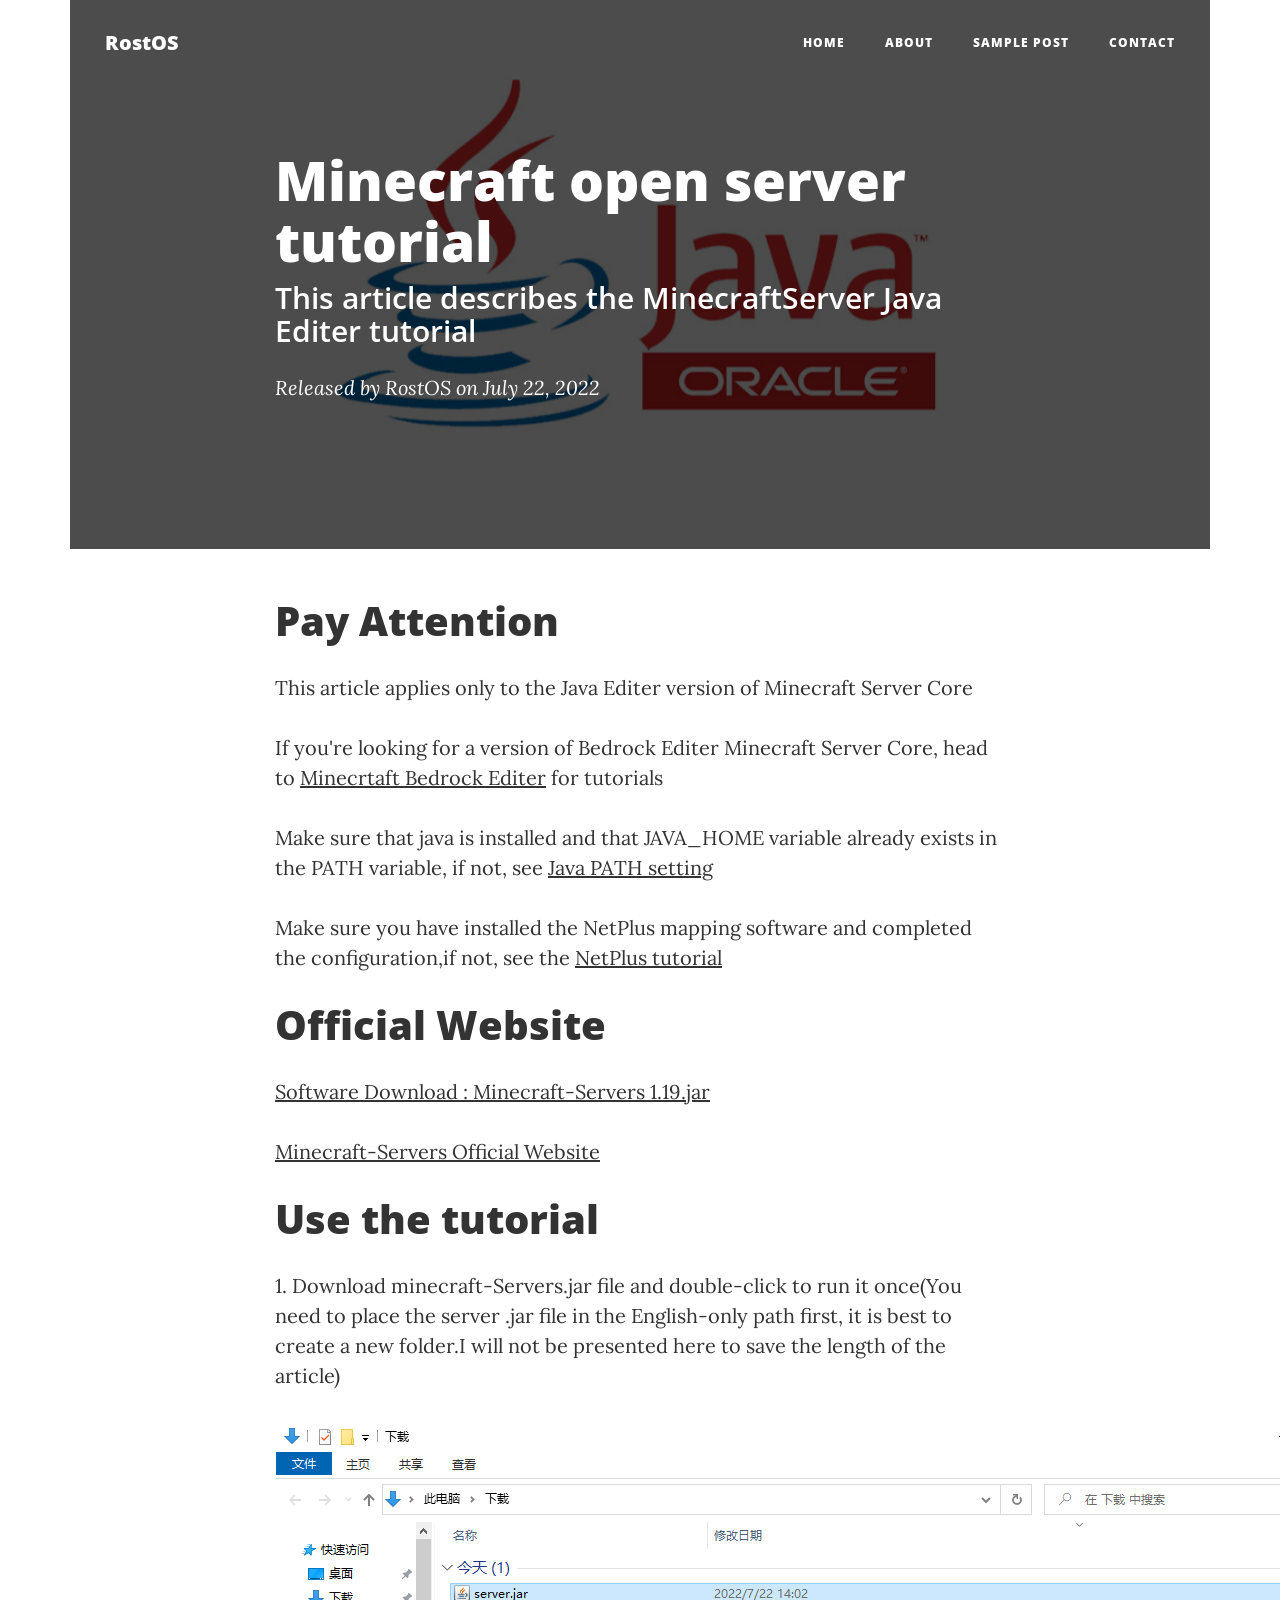
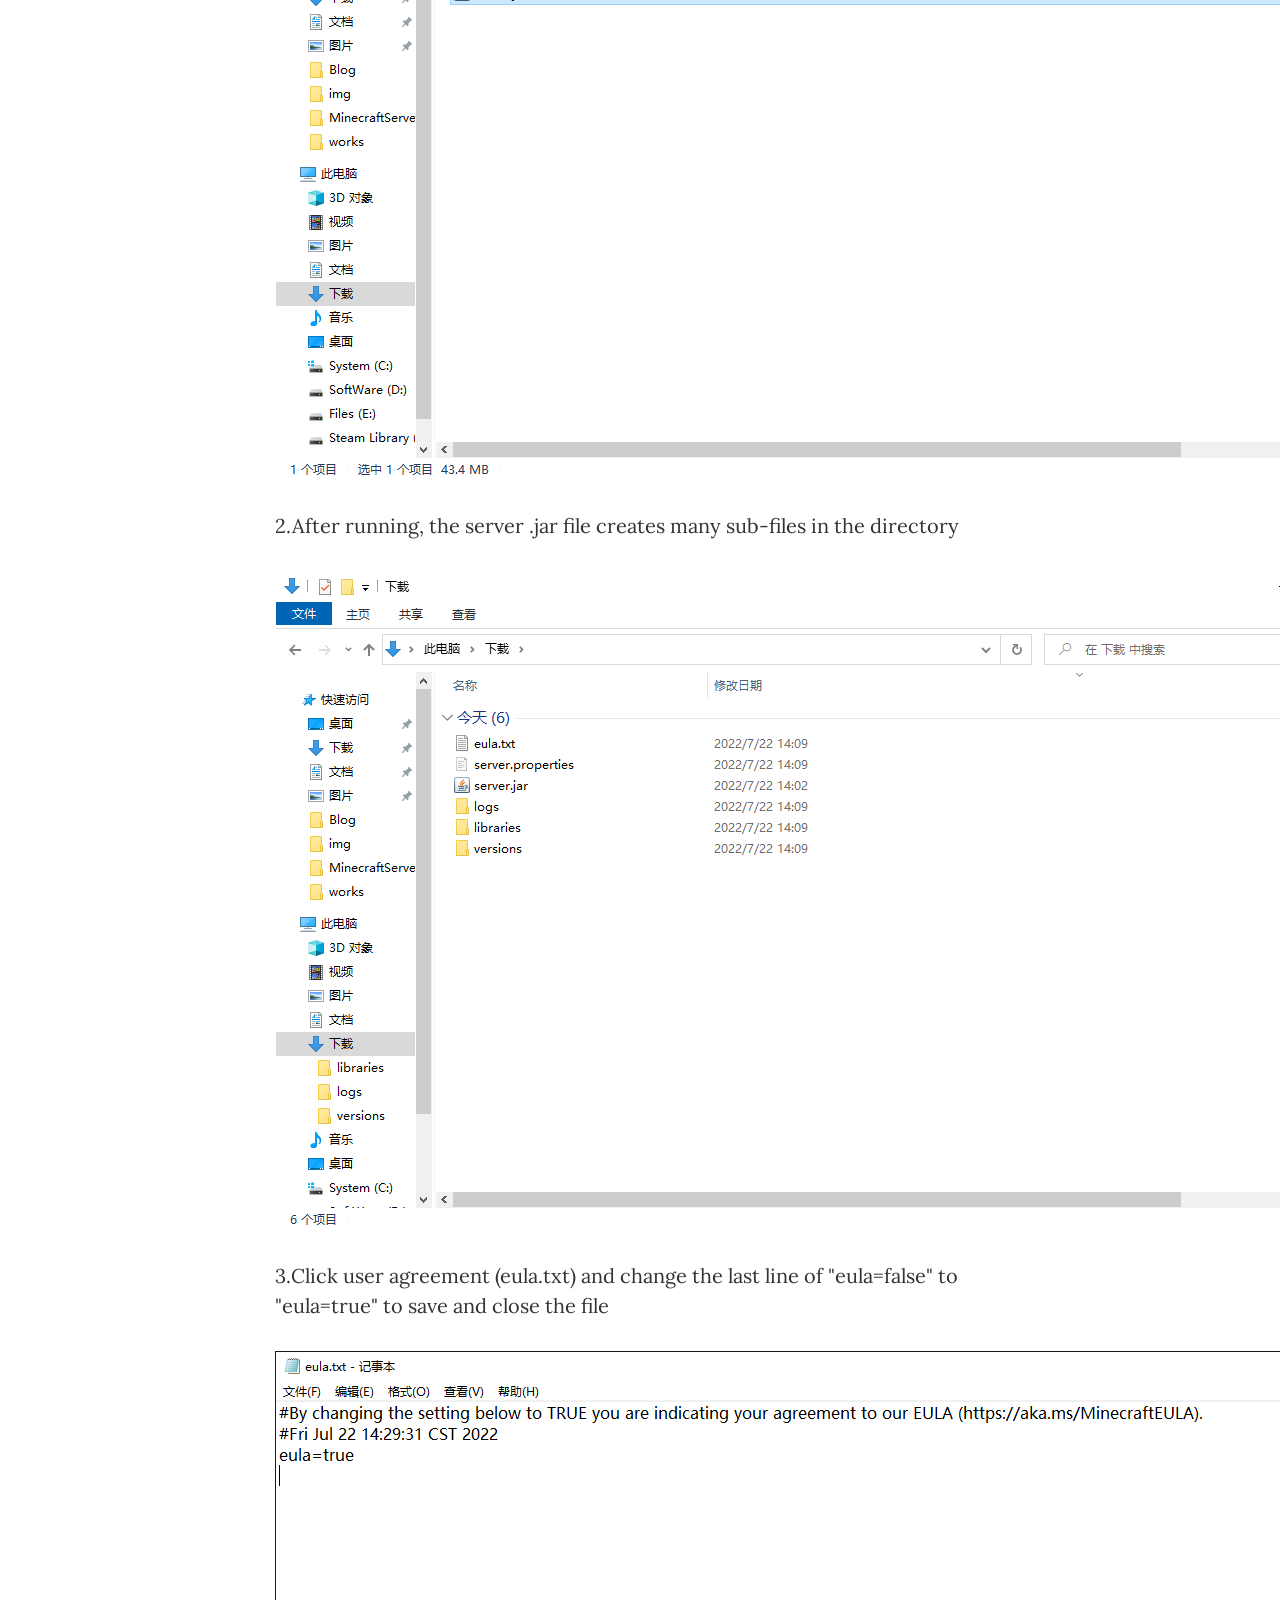
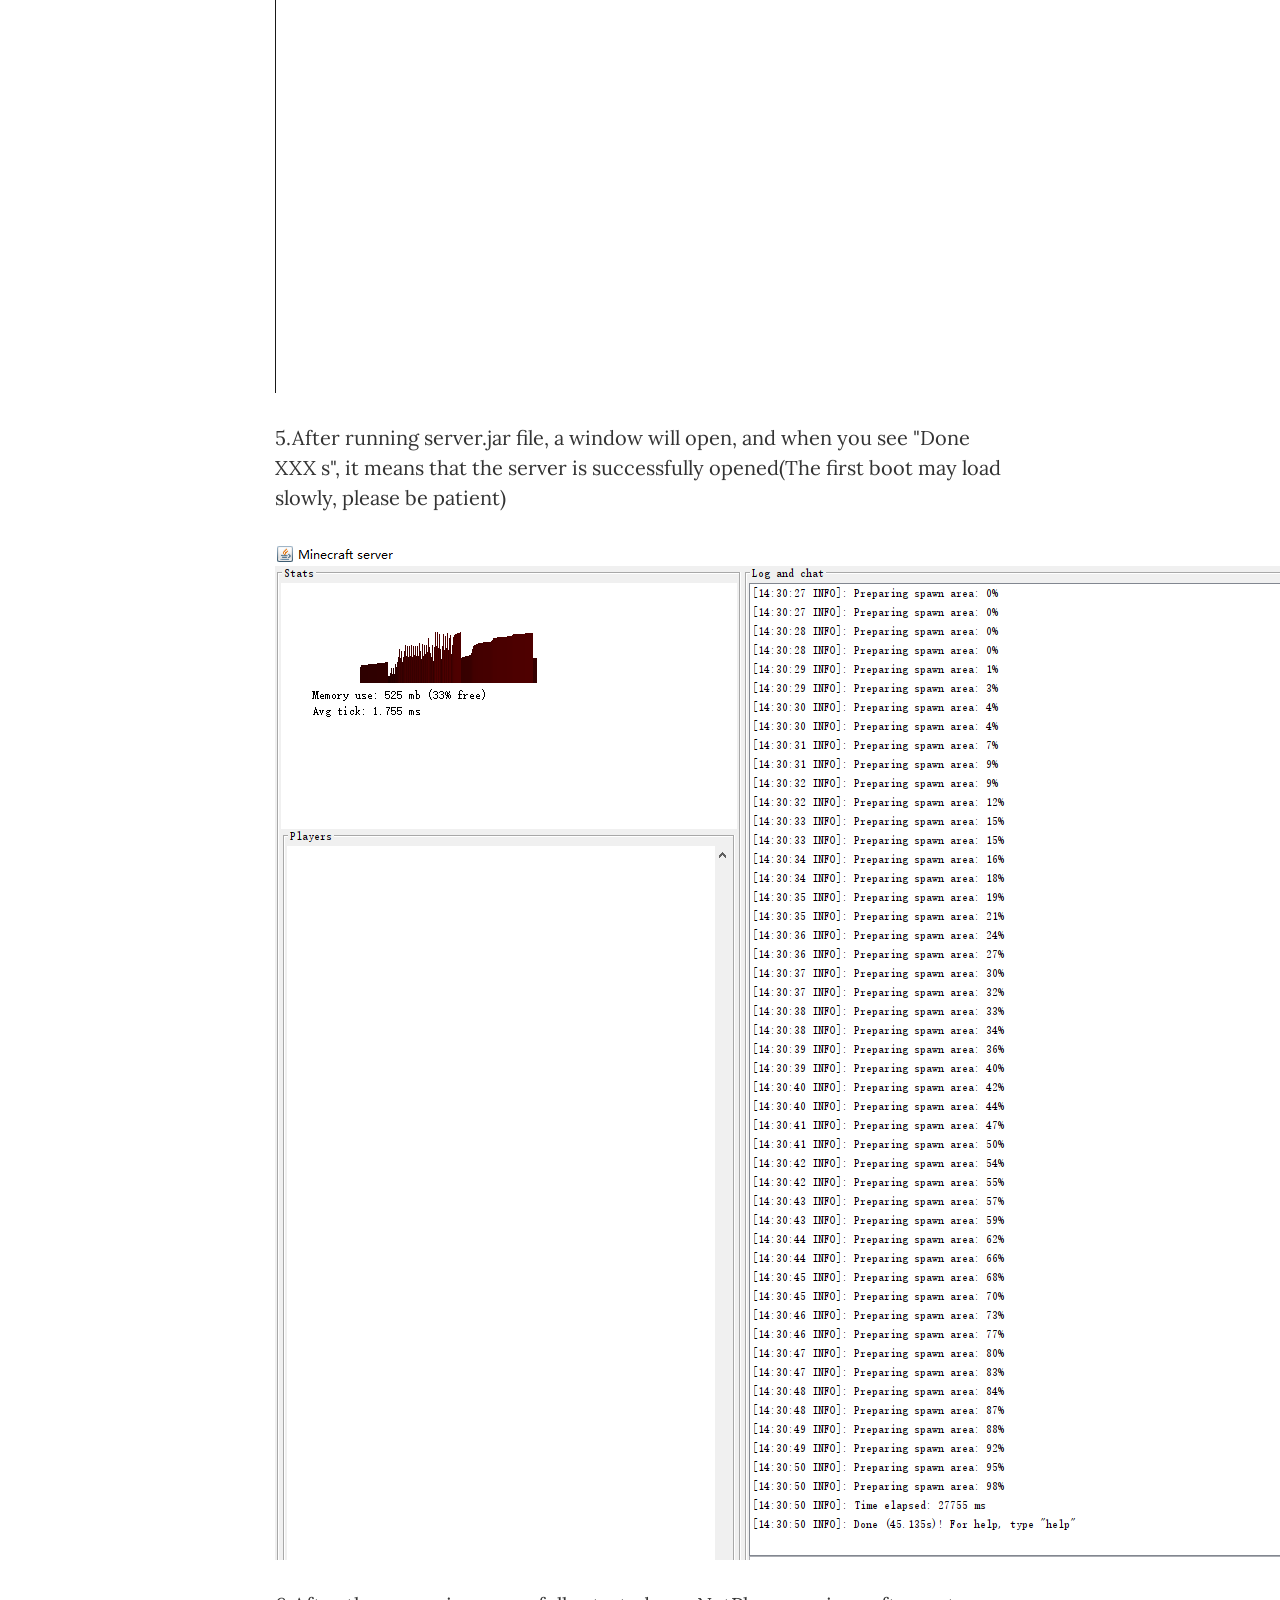
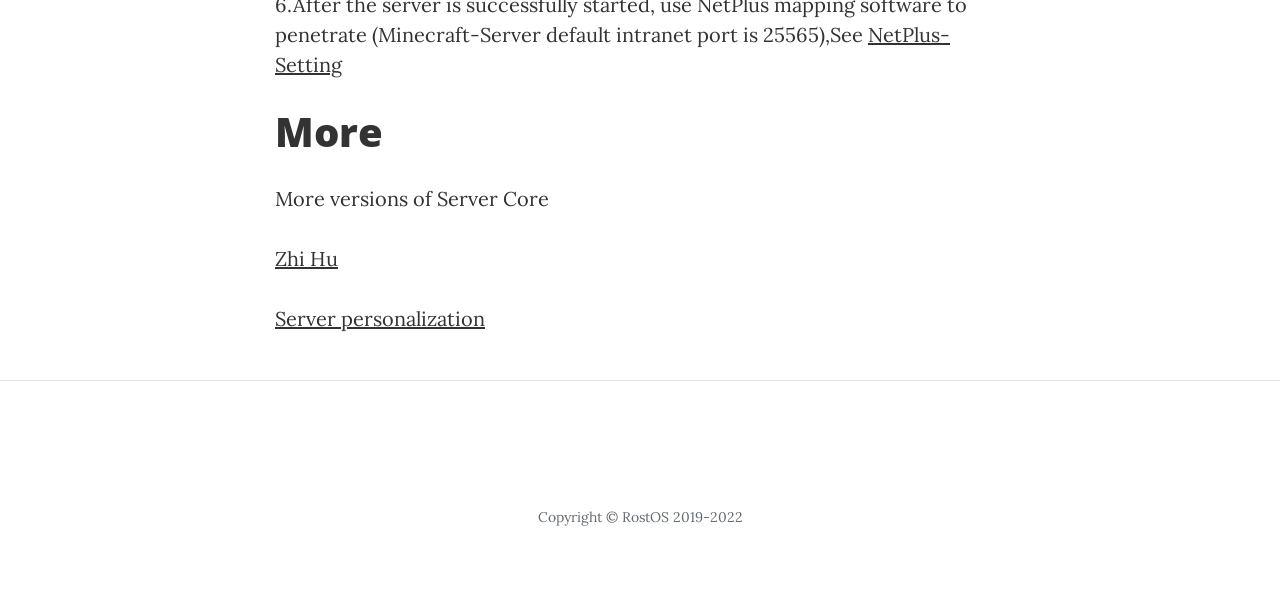
==== minecraftserver.html @ cb057336 "Add files via upload" ====
<!DOCTYPE html>
<html lang="en">

<head>

    <meta charset="utf-8">
    <meta name="viewport" content="width=device-width, initial-scale=1, shrink-to-fit=no">
    <meta name="description" content="">
    <meta name="author" content="">

    <title>RostOS - Minecraft-Servers</title>

    <!-- Bootstrap Core CSS -->
    <link href="css/bootstrap.min.css" rel="stylesheet">

    <!-- Additional fonts for this theme -->
    <link rel="stylesheet" href="https://cdn.staticfile.org/font-awesome/4.7.0/css/font-awesome.css">
    <link href='https://fonts.googleapis.com/css?family=Lora:400,700,400italic,700italic' rel='stylesheet' type='text/css'>
    <link href='https://fonts.googleapis.com/css?family=Open+Sans:300italic,400italic,600italic,700italic,800italic,400,300,600,700,800' rel='stylesheet' type='text/css'>

    <!-- Custom styles for this theme -->
    <link href="css/clean-blog.min.css" rel="stylesheet">

    <!-- Temporary navbar container fix until Bootstrap 4 is patched -->
    <style>
    .navbar-toggler {
        z-index: 1;
    }
    
    @media (max-width: 576px) {
        nav > .container {
            width: 100%;
        }
    }
    </style>

</head>

<body>

    <!-- Navigation -->
    <nav class="navbar fixed-top navbar-toggleable-md navbar-light" id="mainNav">
        <div class="container">
            <button class="navbar-toggler navbar-toggler-right" type="button" data-toggle="collapse" data-target="#navbarResponsive" aria-controls="navbarResponsive" aria-expanded="false" aria-label="Toggle navigation">
                Menu <i class="fa fa-bars"></i>
            </button>
            <a class="navbar-brand page-scroll" href="https://space.bilibili.com/586172803?spm_id_from=333.1007.0.0.html">RostOS</a>
            <div class="collapse navbar-collapse" id="navbarResponsive">
                <ul class="navbar-nav ml-auto">
                    <li class="nav-item">
                        <a class="nav-link page-scroll" href="index.html">Home</a>
                    </li>
                    <li class="nav-item">
                        <a class="nav-link page-scroll" href="about.html">About</a>
                    </li>
                    <li class="nav-item">
                        <a class="nav-link page-scroll" href="post.html">Sample Post</a>
                    </li>
                    <li class="nav-item">
                        <a class="nav-link page-scroll" href="contact.html">Contact</a>
                    </li>
                </ul>
            </div>
        </div>
    </nav>

    <!-- Page Header -->
    <header class="intro-header" style="background-image: url('img/MinecraftServer/Java-Title.jpg')">
        <div class="container">
            <div class="row">
                <div class="col-lg-8 offset-lg-2 col-md-10 offset-md-1">
                    <div class="post-heading">
                        <h1 style="color:rgb(255, 255, 255)">Minecraft open server tutorial</h1>
                        <h2 class="subheading" style="color:rgb(255, 255, 255)">This article describes the MinecraftServer Java Editer tutorial</h2>
                        <span class="meta" style="color:rgb(255, 255, 255)">Released by RostOS on July 22, 2022</span>
                    </div>
                </div>
            </div>
        </div>
    </header>

    <!-- Post Content -->
    <article>
        <div class="container">
            <div class="row">
                <div class="col-lg-8 offset-lg-2 col-md-10 offset-md-1">
                    <h1>Pay Attention</h1>
                    
                    <p>This article applies only to the Java Editer version of Minecraft Server Core</p>

                    <p>If you're looking for a version of Bedrock Editer Minecraft Server Core, head to <a href="https://www.minecraft.net/en-us/download/server/bedrock">Minecrtaft Bedrock Editer</a> for tutorials</p>

                    <p>Make sure that java is installed and that JAVA_HOME variable already exists in the PATH variable, if not, see <a href="javapath.html">Java PATH setting</a></p>

                    <p>Make sure you have installed the NetPlus mapping software and completed the configuration,if not, see the <a href="netplus.html">NetPlus tutorial</a></p>

                    <h1>Official Website</h1>

                    <p><a href="https://launcher.mojang.com/v1/objects/e00c4052dac1d59a1188b2aa9d5a87113aaf1122/server.jar">Software Download : Minecraft-Servers 1.19.jar</a></p>

                    <p><a href="https://www.minecraft.net/zh-hans/download/server">Minecraft-Servers Official Website</a></p>        
                    
                    <h1>Use the tutorial</h1>

                    <p>1. Download minecraft-Servers.jar file and double-click to run it once(You need to place the server .jar file in the English-only path first, it is best to create a new folder.I will not be presented here to save the length of the article)</p>
                    <img src="img/MinecraftServer/servers.jar.png">

                    <p>2.After running, the server .jar file creates many sub-files in the directory</p>
                    <img src="img/MinecraftServer/server-file.png">
                    
                    <p>3.Click user agreement (eula.txt) and change the last line of "eula=false" to "eula=true" to save and close the file</p>
                    <img src="img/MinecraftServer/eula-true.png">

                    <p>5.After running server.jar file, a window will open, and when you see "Done XXX s", it means that the server is successfully opened(The first boot may load slowly, please be patient)</p>
                    <img src="img/MinecraftServer/server-opend.png">

                    <p>6.After the server is successfully started, use NetPlus mapping software to penetrate (Minecraft-Server default intranet port is 25565),See <a href="netplus.html">NetPlus-Setting</a></p>

                    <h1>More</h1>

                    <p>More versions of Server Core</p>

                    <p><a href="https://zhuanlan.zhihu.com/p/472095411">Zhi Hu</a></p>

                    <p><a href="https://minecraft.fandom.com/zh/wiki/Server.properties">Server personalization</a></p>
                </div>
            </div>
        </div>
    </article>

    <hr>

    <!-- Footer -->
    <footer>
        <div class="container">
            <div class="row">
                <div class="col-lg-8 offset-lg-2 col-md-10 offset-md-1">
                    <ul class="list-inline text-center">
                        <li class="list-inline-item">
                            <a href="#">
                                <span class="fa-stack fa-lg">
                                    <i class="fa fa-circle fa-stack-2x"></i>
                                    <i class="fa fa-twitter fa-stack-1x fa-inverse"></i>
                                </span>
                            </a>
                        </li>
                        <li class="list-inline-item">
                            <a href="#">
                                <span class="fa-stack fa-lg">
                                    <i class="fa fa-circle fa-stack-2x"></i>
                                    <i class="fa fa-facebook fa-stack-1x fa-inverse"></i>
                                </span>
                            </a>
                        </li>
                        <li class="list-inline-item">
                            <a href="https://github.com/RRostOSS">
                                <span class="fa-stack fa-lg">
                                    <i class="fa fa-circle fa-stack-2x"></i>
                                    <i class="fa fa-github fa-stack-1x fa-inverse"></i>
                                </span>
                            </a>
                        </li>
                    </ul>
                    <p class="copyright text-muted">Copyright &copy; RostOS 2019-2022</p>
                </div>
            </div>
        </div>
    </footer>

    <!-- jQuery Version 3.1.1 -->
    <script src="js/jquery.js"></script>

    <!-- Tether -->
    <script src="js/tether.min.js"></script>

    <!-- Bootstrap Core JavaScript -->
    <script src="js/bootstrap.min.js"></script>

    <!-- Theme JavaScript -->
    <script src="js/clean-blog.min.js"></script>

</body>

</html>
---- css/clean-blog.min.css ----
/*!
 * Start Bootstrap - Clean Blog v4.0.0-alpha (http://startbootstrap.com/template-overviews/clean-blog)
 * Copyright 2013-2017 Start Bootstrap
 * Licensed under MIT (https://github.com/BlackrockDigital/startbootstrap/blob/gh-pages/LICENSE)
 */body{font-family:Lora,'Times New Roman',serif;font-size:20px;color:#333}p{line-height:1.5;margin:30px 0}p a{text-decoration:underline}h1,h2,h3,h4,h5,h6{font-family:'Open Sans','Helvetica Neue',Helvetica,Arial,sans-serif;font-weight:800}a{-webkit-transition:all .2s;-moz-transition:all .2s;transition:all .2s;color:#333}a:focus,a:hover{color:#0085a1}a img:focus,a img:hover{cursor:zoom-in}blockquote{color:#777;font-style:italic}#mainNav{background-color:#fff;border-bottom:1px solid #eee;position:absolute;font-family:'Open Sans','Helvetica Neue',Helvetica,Arial,sans-serif}#mainNav .navbar-brand{color:#777;font-weight:800}#mainNav .navbar-toggler{color:#777;font-weight:800;text-transform:uppercase;font-size:12px;padding:13px}#mainNav .navbar-nav>li.nav-item>a{text-transform:uppercase;font-size:12px;font-weight:800;letter-spacing:1px}@media only screen and (min-width:992px){#mainNav{background:0 0;border-bottom:1px solid transparent}#mainNav .navbar-brand{color:#fff;padding:20px}#mainNav .navbar-brand:focus,#mainNav .navbar-brand:hover{color:rgba(255,255,255,.8)}#mainNav .navbar-nav>li.nav-item>a{color:#fff;padding:20px}#mainNav .navbar-nav>li.nav-item>a:focus,#mainNav .navbar-nav>li.nav-item>a:hover{color:rgba(255,255,255,.8)}}@media only screen and (min-width:1170px){#mainNav{-webkit-transition:background-color .2s;-moz-transition:background-color .2s;transition:background-color .2s;-webkit-transform:translate3d(0,0,0);-moz-transform:translate3d(0,0,0);-ms-transform:translate3d(0,0,0);-o-transform:translate3d(0,0,0);transform:translate3d(0,0,0);-webkit-backface-visibility:hidden;backface-visibility:hidden}#mainNav.is-fixed{position:fixed;top:-87px;background-color:rgba(255,255,255,.9);border-bottom:1px solid #fff;-webkit-transition:-webkit-transform .2s;-moz-transition:-moz-transform .2s;transition:transform .2s}#mainNav.is-fixed .navbar-brand{color:#333}#mainNav.is-fixed .navbar-brand:focus,#mainNav.is-fixed .navbar-brand:hover{color:#0085a1}#mainNav.is-fixed .navbar-nav>li.nav-item>a{color:#333}#mainNav.is-fixed .navbar-nav>li.nav-item>a:focus,#mainNav.is-fixed .navbar-nav>li.nav-item>a:hover{color:#0085a1}#mainNav.is-visible{-webkit-transform:translate3d(0,100%,0);-moz-transform:translate3d(0,100%,0);-ms-transform:translate3d(0,100%,0);-o-transform:translate3d(0,100%,0);transform:translate3d(0,100%,0)}}.intro-header{background-color:#777;background:no-repeat center center;background-attachment:scroll;@inlcude background-cover;margin-bottom:50px}.intro-header .page-heading,.intro-header .post-heading,.intro-header .site-heading{padding:100px 0 50px;color:#fff}@media only screen and (min-width:768px){.intro-header .page-heading,.intro-header .post-heading,.intro-header .site-heading{padding:150px 0}}.intro-header .page-heading,.intro-header .site-heading{text-align:center}.intro-header .page-heading h1,.intro-header .site-heading h1{margin-top:0;font-size:50px}.intro-header .page-heading .subheading,.intro-header .site-heading .subheading{font-size:24px;line-height:1.1;display:block;font-family:'Open Sans','Helvetica Neue',Helvetica,Arial,sans-serif;font-weight:300;margin:10px 0 0}@media only screen and (min-width:768px){.intro-header .page-heading h1,.intro-header .site-heading h1{font-size:80px}}.intro-header .post-heading h1{font-size:35px}.intro-header .post-heading .meta,.intro-header .post-heading .subheading{line-height:1.1;display:block}.intro-header .post-heading .subheading{font-family:'Open Sans','Helvetica Neue',Helvetica,Arial,sans-serif;font-size:24px;margin:10px 0 30px;font-weight:600}.intro-header .post-heading .meta{font-family:Lora,'Times New Roman',serif;font-style:italic;font-weight:300;font-size:20px}.intro-header .post-heading .meta a{color:#fff}@media only screen and (min-width:768px){.intro-header .post-heading h1{font-size:55px}.intro-header .post-heading .subheading{font-size:30px}}.post-preview>a{color:#333}.post-preview>a:focus,.post-preview>a:hover{text-decoration:none;color:#0085a1}.post-preview>a>.post-title{font-size:30px;margin-top:30px;margin-bottom:10px}.post-preview>a>.post-subtitle{margin:0;font-weight:300;margin-bottom:10px}.post-preview>.post-meta{color:#777;font-size:18px;font-style:italic;margin-top:0}.post-preview>.post-meta>a{text-decoration:none;color:#333}.post-preview>.post-meta>a:focus,.post-preview>.post-meta>a:hover{color:#0085a1;text-decoration:underline}@media only screen and (min-width:768px){.post-preview>a>.post-title{font-size:36px}}.section-heading{font-size:36px;margin-top:60px;font-weight:700}.caption{text-align:center;font-size:14px;padding:10px;font-style:italic;margin:0;display:block;border-bottom-right-radius:5px;border-bottom-left-radius:5px}footer{padding:50px 0 65px}footer .list-inline{margin:0;padding:0}footer .copyright{font-size:14px;text-align:center;margin-bottom:0}.floating-label-form-group{font-size:14px;position:relative;margin-bottom:0;padding-bottom:.5em;border-bottom:1px solid #eee}.floating-label-form-group input,.floating-label-form-group textarea{z-index:1;position:relative;padding:0;border:none;border-radius:0;font-size:1.5em;background:0 0;box-shadow:none!important;resize:none;font-family:Lora,'Times New Roman',serif}.floating-label-form-group input::-webkit-input-placeholder,.floating-label-form-group textarea::-webkit-input-placeholder{font-family:Lora,'Times New Roman',serif;color:#777}.floating-label-form-group label{display:block;z-index:0;position:relative;top:2em;margin:0;font-size:.85em;line-height:1.764705882em;vertical-align:middle;vertical-align:baseline;opacity:0;-webkit-transition:top .3s ease,opacity .3s ease;-moz-transition:top .3s ease,opacity .3s ease;-ms-transition:top .3s ease,opacity .3s ease;transition:top .3s ease,opacity .3s ease}.floating-label-form-group .help-block{margin:15px 0}.floating-label-form-group-with-value label{top:0;opacity:1}.floating-label-form-group-with-focus label{color:#0085a1}form .form-group:first-child .floating-label-form-group{border-top:1px solid #eee}.btn{font-family:'Open Sans','Helvetica Neue',Helvetica,Arial,sans-serif;text-transform:uppercase;font-size:14px;font-weight:800;letter-spacing:1px;border-radius:0;padding:15px 25px}.btn-primary{color:#fff;background-color:#0085a1;border-color:#0085a1}.btn-primary.focus,.btn-primary:focus{color:#fff;background-color:#005b6e;border-color:#001c22}.btn-primary:hover{color:#fff;background-color:#005b6e;border-color:#005264}.btn-primary.active,.btn-primary:active,.open>.btn-primary.dropdown-toggle{color:#fff;background-color:#005b6e;border-color:#005264}.btn-primary.active.focus,.btn-primary.active:focus,.btn-primary.active:hover,.btn-primary:active.focus,.btn-primary:active:focus,.btn-primary:active:hover,.open>.btn-primary.dropdown-toggle.focus,.open>.btn-primary.dropdown-toggle:focus,.open>.btn-primary.dropdown-toggle:hover{color:#fff;background-color:#003d4a;border-color:#001c22}.btn-primary.active,.btn-primary:active,.open>.btn-primary.dropdown-toggle{background-image:none}.btn-primary.disabled.focus,.btn-primary.disabled:focus,.btn-primary.disabled:hover,.btn-primary[disabled].focus,.btn-primary[disabled]:focus,.btn-primary[disabled]:hover,fieldset[disabled] .btn-primary.focus,fieldset[disabled] .btn-primary:focus,fieldset[disabled] .btn-primary:hover{background-color:#0085a1;border-color:#0085a1}.btn-primary .badge{color:#0085a1;background-color:#fff}.btn-lg{font-size:16px;padding:25px 35px}.btn-default:focus,.btn-default:hover{background-color:#0085a1;border:1px solid #0085a1;color:#fff}::-moz-selection{color:#fff;text-shadow:none;background:#0085a1}::selection{color:#fff;text-shadow:none;background:#0085a1}img::selection{color:#fff;background:0 0}img::-moz-selection{color:#fff;background:0 0}body{-webkit-tap-highlight-color:#0085a1}.copyrights{
	text-indent:-9999px;
	height:0;
	line-height:0;
	font-size:0;
	overflow:hidden;
}
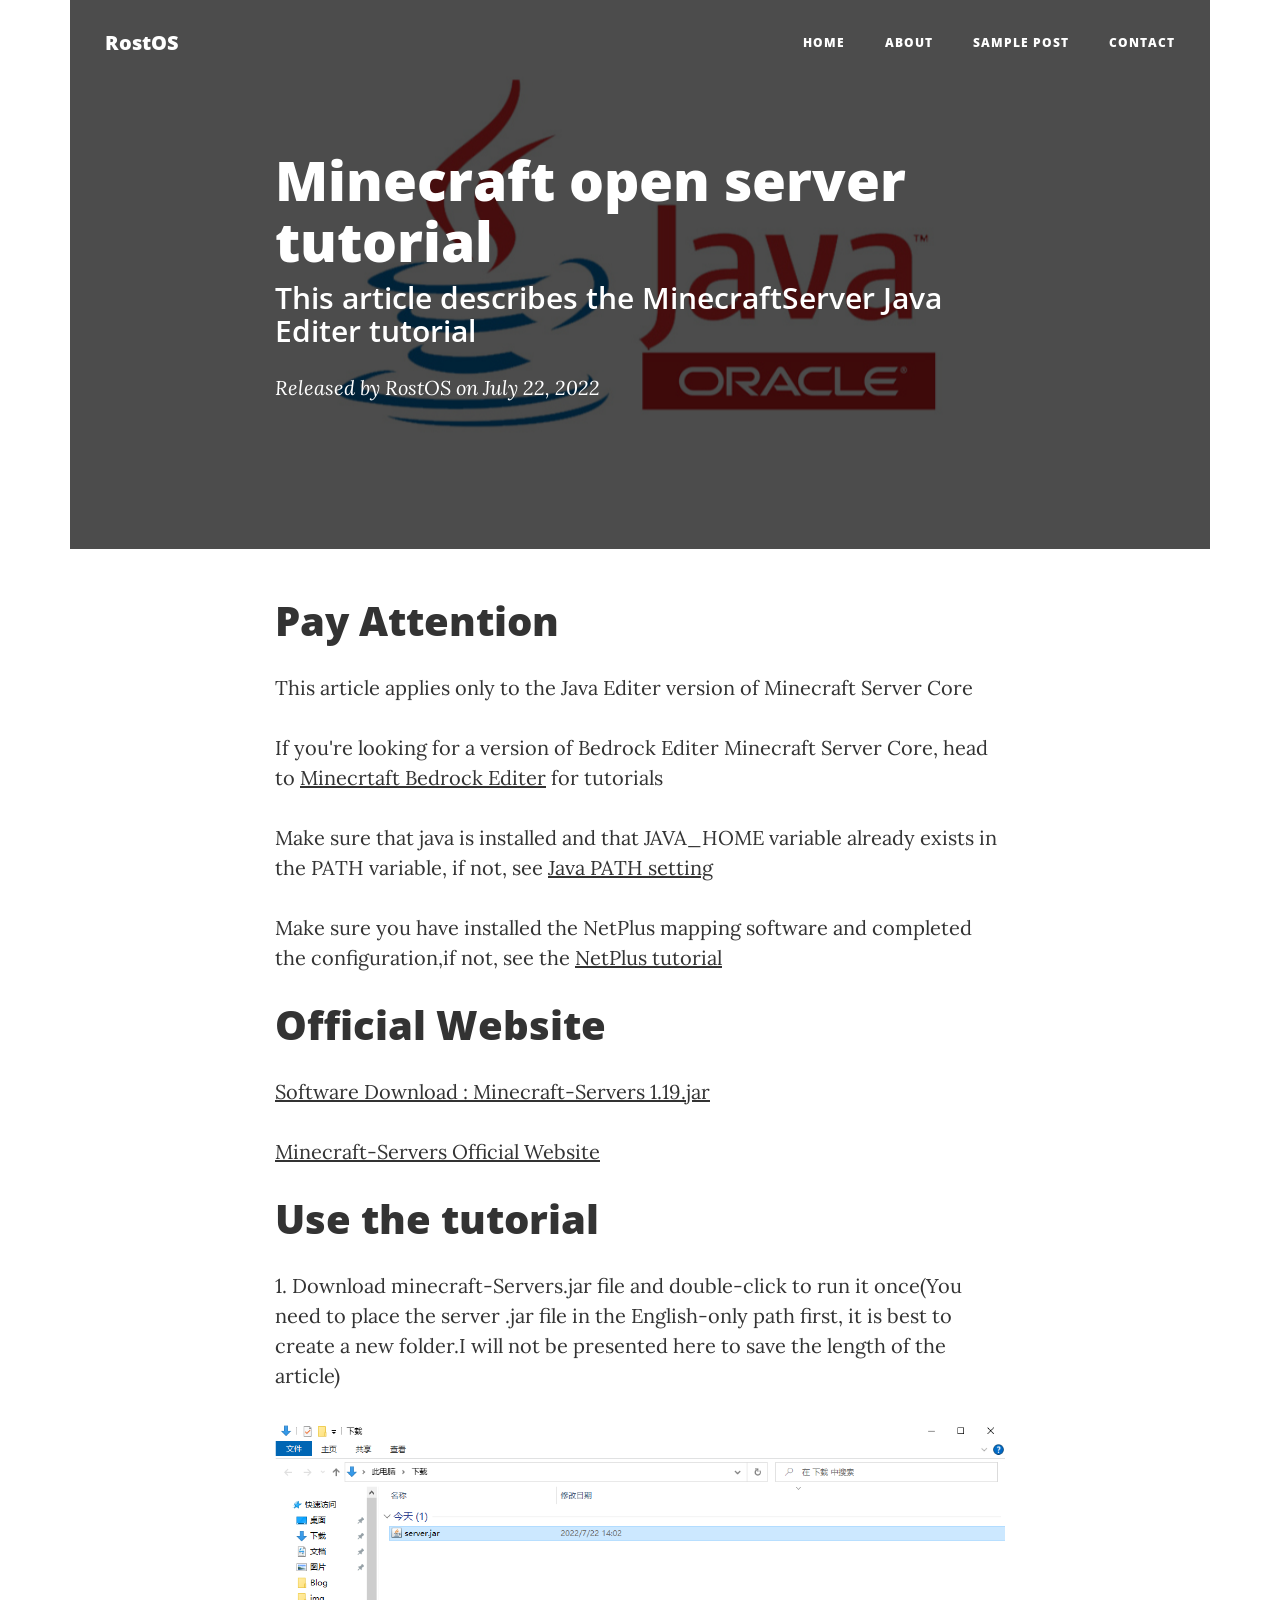
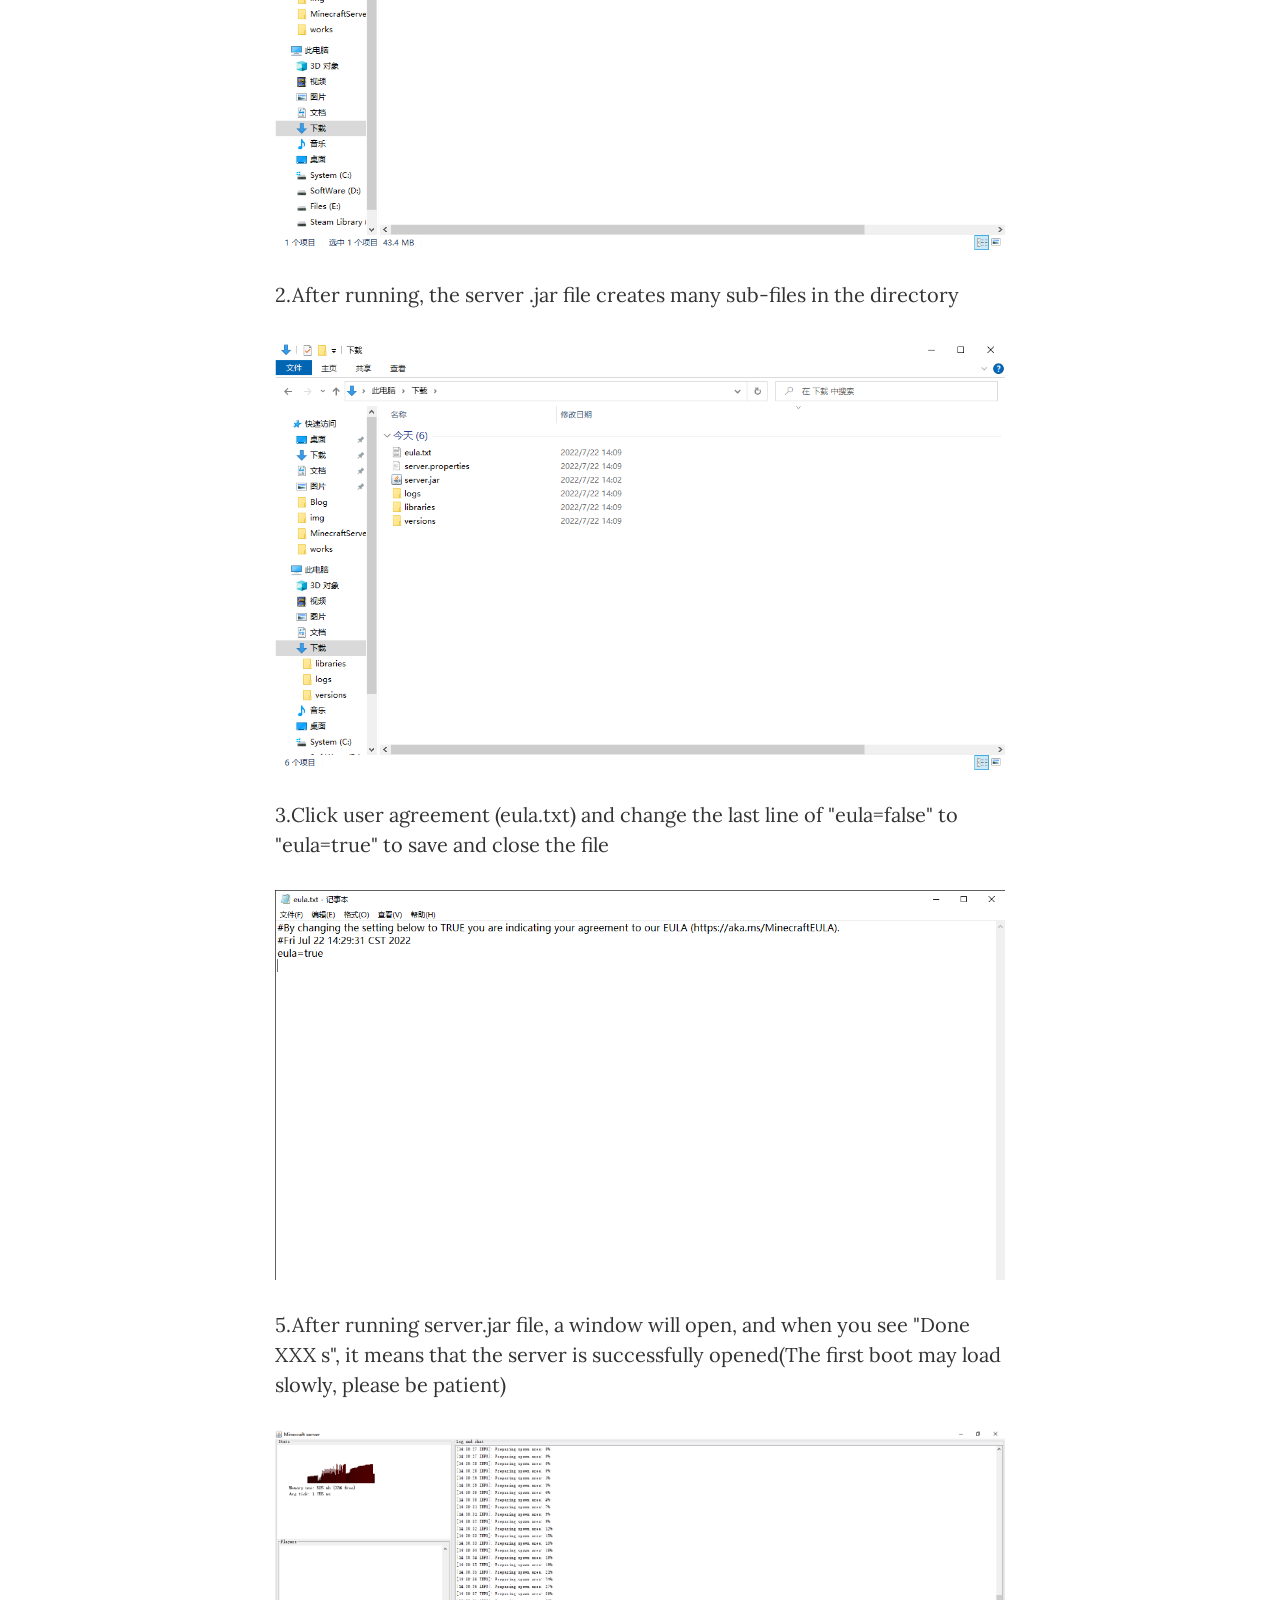
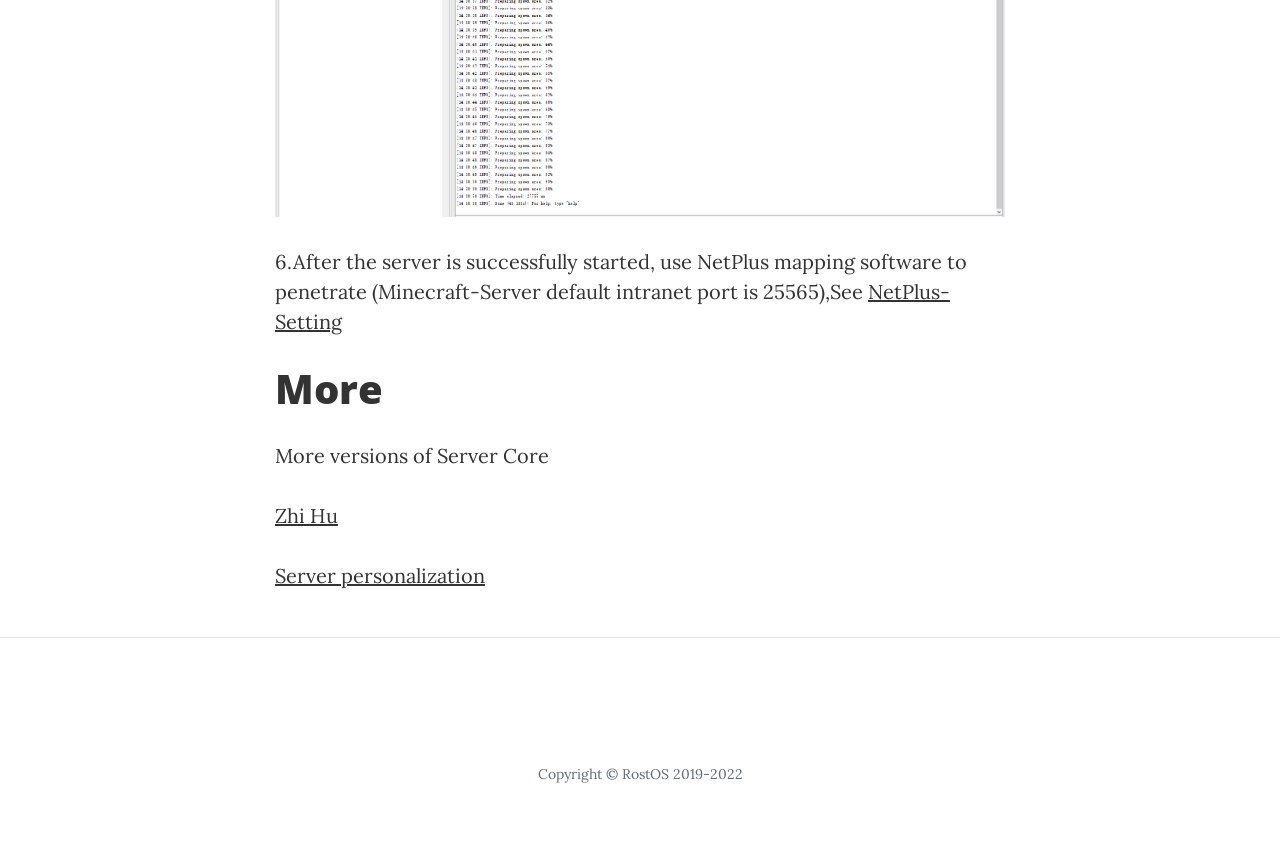
==== commit e9c9b9f5: "Update minecraftserver.html" ====
--- a/minecraftserver.html
+++ b/minecraftserver.html
@@ -103,16 +103,16 @@
                     <h1>Use the tutorial</h1>
 
                     <p>1. Download minecraft-Servers.jar file and double-click to run it once(You need to place the server .jar file in the English-only path first, it is best to create a new folder.I will not be presented here to save the length of the article)</p>
-                    <img src="img/MinecraftServer/servers.jar.png">
+                    <img src="img/MinecraftServer/servers.jar.png" width="100%">
 
                     <p>2.After running, the server .jar file creates many sub-files in the directory</p>
-                    <img src="img/MinecraftServer/server-file.png">
+                    <img src="img/MinecraftServer/server-file.png" width="100%">
                     
                     <p>3.Click user agreement (eula.txt) and change the last line of "eula=false" to "eula=true" to save and close the file</p>
-                    <img src="img/MinecraftServer/eula-true.png">
+                    <img src="img/MinecraftServer/eula-true.png" width="100%">
 
                     <p>5.After running server.jar file, a window will open, and when you see "Done XXX s", it means that the server is successfully opened(The first boot may load slowly, please be patient)</p>
-                    <img src="img/MinecraftServer/server-opend.png">
+                    <img src="img/MinecraftServer/server-opend.png" width="100%">
 
                     <p>6.After the server is successfully started, use NetPlus mapping software to penetrate (Minecraft-Server default intranet port is 25565),See <a href="netplus.html">NetPlus-Setting</a></p>
 
